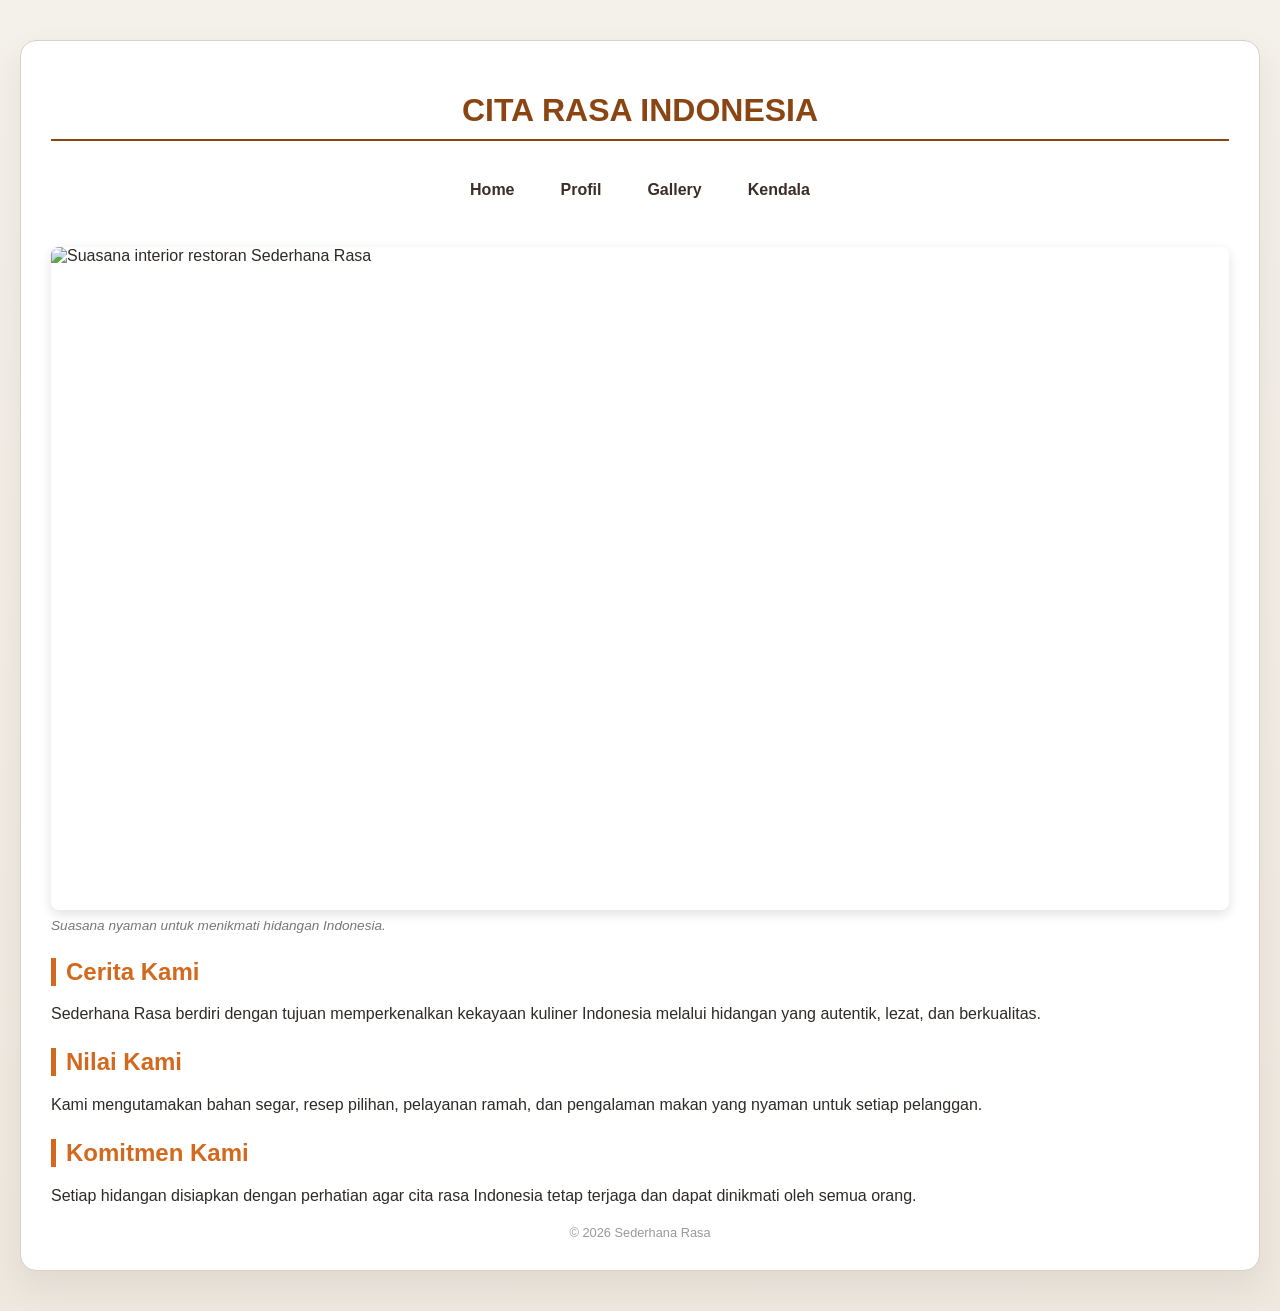
==== About.html @ dd977e62 "First commit / upload awal" ====
<!DOCTYPE html>
<html lang="id">

<head>
  <meta charset="UTF-8">
  <meta name="viewport" content="width=device-width, initial-scale=1.0">
  <title>Cita Rasa Indonesia</title>
  <link rel="stylesheet" href="style.css">
</head>

<body>
  <main class="menu-card">
    <h1>Cita Rasa Indonesia</h1>

    <nav aria-label="Navigasi utama">
      <a href="index.html">Home</a>
      <a href="profil.html">Profil</a>
      <a href="Gallery.html">Gallery</a>
      <a href="Kendala.html">Kendala</a>


    </nav>

    <figure class="restaurant-image">
      <img src="https://images.unsplash.com/photo-1517248135467-4c7edcad34c4?auto=format&fit=crop&w=1200&q=85"
        alt="Suasana interior restoran Sederhana Rasa" loading="lazy">
      <figcaption>Suasana nyaman untuk menikmati hidangan Indonesia.</figcaption>
    </figure>

    <section>
      <h2>Cerita Kami</h2>
      <p>
        Sederhana Rasa berdiri dengan tujuan memperkenalkan kekayaan kuliner
        Indonesia melalui hidangan yang autentik, lezat, dan berkualitas.
      </p>
    </section>

    <section>
      <h2>Nilai Kami</h2>
      <p>
        Kami mengutamakan bahan segar, resep pilihan, pelayanan ramah, dan
        pengalaman makan yang nyaman untuk setiap pelanggan.
      </p>
    </section>

    <section>
      <h2>Komitmen Kami</h2>
      <p>
        Setiap hidangan disiapkan dengan perhatian agar cita rasa Indonesia
        tetap terjaga dan dapat dinikmati oleh semua orang.
      </p>
    </section>

    <div class="copyright">&copy; 2026 Sederhana Rasa</div>
  </main>
</body>

</html>
---- style.css ----
/* Gaya Tampilan (CSS) */
body {
  font-family: 'Arial', sans-serif;
  background: linear-gradient(180deg, #f4f1ea 0%, #efe8df 100%);
  color: #2f2a27;
  margin: 0;
  padding: 40px 20px;
}

.menu-card {
  max-width: 1200px;
  margin: 0 auto;
  background-color: #ffffff;
  padding: 30px;
  border: 1px solid #d9d0c7;
  border-radius: 16px;
  box-shadow: 0 16px 35px rgba(45, 34, 25, 0.08);
}

.page-wrap {
  display: flex;
  align-items: flex-start;
  gap: 28px;
}

.main-content {
  flex: 1;
  min-width: 0;
}

.home-card {
  text-align: center;
}

.restaurant-image {
  margin: 30px 0 0;
}

.restaurant-image img {
  display: block;
  width: 100%;
  aspect-ratio: 16 / 9;
  object-fit: cover;
  border-radius: 8px;
  box-shadow: 0 4px 12px rgba(0, 0, 0, 0.12);
}

.restaurant-image figcaption {
  margin-top: 8px;
  color: #777;
  font-size: 0.85em;
  font-style: italic;
}

.home-content {
  margin: 40px 0;
  line-height: 1.7;
}

.home-button {
  display: inline-block;
  margin-top: 15px;
  padding: 10px 18px;
  background-color: #8b4513;
  color: #ffffff;
  font-weight: bold;
  text-decoration: none;
  border-radius: 5px;
}

.home-button:hover {
  background-color: #d2691e;
}

.gallery-grid {
  display: grid;
  grid-template-columns: repeat(3, 1fr);
  gap: 16px;
  margin-top: 30px;
}

.gallery-item {
  margin: 0;
  overflow: hidden;
  border: 1px solid #e0dcd3;
  border-radius: 8px;
  background-color: #fdfdfd;
}

.gallery-item img {
  display: block;
  width: 100%;
  aspect-ratio: 1 / 1;
  object-fit: cover;
}

.gallery-item figcaption {
  padding: 10px;
  color: #8b4513;
  font-weight: bold;
}

h1 {
  text-align: center;
  color: #8b4513;
  /* Warna cokelat saddle */
  text-transform: uppercase;
  border-bottom: 2px double #8b4513;
  padding-bottom: 10px;
}

.deskripsi {
  text-align: center;
  font-style: italic;
  margin-bottom: 20px;
}

.ai-help {
  width: 240px;
  flex-shrink: 0;
  background: #f9f7f5;
  border: 1px solid #e0d5ca;
  border-left: 4px solid #8b4513;
  border-radius: 12px;
  padding: 10px;
  margin: 16px 0 20px;
  box-shadow: 0 12px 28px rgba(39, 28, 20, 0.06);
}

.ai-header {
  display: flex;
  align-items: center;
  margin-bottom: 8px;
  padding-bottom: 6px;
  border-bottom: 1px solid #e9dfd2;
}

.ai-header h2 {
  margin: 0;
  border: none;
  padding: 0;
  color: #2d2b2a;
  font-size: 0.95rem;
}

.ai-header p {
  margin: 2px 0 0;
  color: #6e625a;
  font-size: 0.65rem;
}

.chat-box {
  display: flex;
  flex-direction: column;
  gap: 5px;
  background: #f2efe9;
  border: 1px solid #e4d9ca;
  border-radius: 8px;
  padding: 8px;
  min-height: 90px;
}

.message {
  max-width: 90%;
  padding: 6px 8px;
  border-radius: 8px;
  line-height: 1.4;
  font-size: 0.68rem;
}

.message.bot {
  background: #ece7e1;
  color: #3d3632;
  align-self: flex-start;
  border-top-left-radius: 5px;
}

.message.user {
  background: linear-gradient(135deg, #1f2a37, #3d4f5d);
  color: #fff;
  align-self: flex-end;
  border-top-right-radius: 5px;
}

.quick-actions {
  display: flex;
  flex-wrap: wrap;
  gap: 5px;
  margin: 8px 0 10px;
}

.chip {
  background: #fff;
  border: 1px solid #d9c4a2;
  color: #6d3d1b;
  border-radius: 999px;
  padding: 5px 7px;
  font-weight: 600;
  cursor: pointer;
  font-size: 0.66rem;
  transition: 0.2s ease;
}

.chip:hover {
  background: #f5ece0;
  transform: translateY(-1px);
}

.chat-input-wrap {
  display: flex;
  gap: 5px;
  align-items: center;
}

.chat-input-wrap input {
  flex: 1;
  border: 1px solid #dbc7a7;
  border-radius: 10px;
  padding: 7px 8px;
  font: inherit;
  background: #fff;
  color: #2f2a27;
  font-size: 0.68rem;
}

.chat-input-wrap input:focus {
  outline: 2px solid rgba(139, 69, 19, 0.16);
  border-color: #a66a36;
}

.chat-input-wrap button {
  border: none;
  border-radius: 10px;
  background: linear-gradient(135deg, #8b4513, #b9662a);
  color: #fff;
  font-weight: 700;
  padding: 7px 9px;
  cursor: pointer;
  min-width: 58px;
  font-size: 0.68rem;
}

.chat-input-wrap button:hover {
  filter: brightness(1.05);
}

nav {
  display: flex;
  justify-content: center;
  gap: 18px;
  margin: 20px 0 24px;
  flex-wrap: wrap;
  padding: 10px 0;
}

nav a {
  color: #3b2d27;
  font-weight: 700;
  text-decoration: none;
  padding: 8px 14px;
  border-radius: 999px;
  transition: 0.2s ease;
}

nav a:hover {
  color: #8b4513;
  background: #f7f0e7;
}

/* Gaya untuk Video Promo */
.video-container {
  width: 100%;
  margin-bottom: 25px;
  text-align: center;
}

.video-container video {
  width: 100%;
  max-width: 100%;
  height: auto;
  border-radius: 8px;
  box-shadow: 0 4px 10px rgba(0, 0, 0, 0.1);
}

.video-note {
  font-size: 0.8em;
  margin-top: 5px;
  color: #666;
}

h2 {
  color: #d2691e;
  border-left: 5px solid #d2691e;
  padding-left: 10px;
  margin-top: 25px;
}

ul {
  list-style: none;
  padding: 0;
}

li {
  display: flex;
  justify-content: space-between;
  padding: 8px 0;
  border-bottom: 1px solid #f0f0f0;
}

.order-guide {
  margin-top: 25px;
}

.order-guide ol {
  padding-left: 20px;
  line-height: 1.8;
}

.order-guide li {
  display: list-item;
  justify-content: normal;
  border-bottom: none;
  padding: 6px 0;
}

.order-form {
  margin-top: 25px;
}

.form-note {
  margin-top: -10px;
  color: #666;
}

.order-items {
  margin-bottom: 20px;
}

.order-items label {
  display: grid;
  grid-template-columns: auto 1fr auto auto;
  gap: 8px;
  align-items: center;
  padding: 10px 0;
  border-bottom: 1px solid #f0f0f0;
}

.order-items label span {
  color: #2e7d32;
  font-weight: bold;
}

.quantity {
  width: 48px;
  padding: 5px;
}

.order-form > label {
  display: block;
  margin: 12px 0 5px;
  font-weight: bold;
}

.order-form > input,
.order-form > textarea {
  box-sizing: border-box;
  width: 100%;
  padding: 9px;
  border: 1px solid #d8d2c8;
  border-radius: 4px;
  font: inherit;
}

.order-form button {
  margin-top: 16px;
  padding: 10px 16px;
  border: 0;
  border-radius: 5px;
  background-color: #8b4513;
  color: #ffffff;
  font-weight: bold;
  cursor: pointer;
}

.order-form button:hover {
  background-color: #d2691e;
}

.order-summary {
  margin-top: 25px;
  padding: 15px;
  border-left: 4px solid #2e7d32;
  background-color: #f4f8f2;
}

.order-summary h2 {
  margin-top: 0;
}

.order-summary li {
  display: list-item;
  border-bottom: none;
  padding: 4px 0;
}

.nama-makanan {
  font-weight: bold;
}

.harga {
  color: #2e7d32;
  /* Warna hijau untuk harga */
  font-weight: bold;
}

.info-alamat {
  margin-top: 30px;
  padding: 15px;
  background-color: #fdfdfd;
  border-top: 1px solid #eee;
  text-align: center;
  font-size: 0.9em;
}

/* Gaya untuk simbol Copyright */
.copyright {
  text-align: center;
  margin-top: 20px;
  font-size: 0.8em;
  color: #999;
}

.issue-intro {
  text-align: center;
  margin: 20px auto 16px;
  max-width: 560px;
}

.issue-card {
  max-width: 820px;
  padding: 22px;
}

.issue-intro h2,
.issue-form h2 {
  margin-top: 0;
  color: #8b4513;
}

.issue-intro p {
  margin-bottom: 0;
}

.issue-options {
  display: grid;
  grid-template-columns: repeat(3, 1fr);
  gap: 10px;
  margin: 0 auto 20px;
}

.issue-options article {
  padding: 12px;
  border: 1px solid #e0d5ca;
  border-radius: 8px;
  background: #f9f7f5;
}

.issue-options h3 {
  margin: 0 0 6px;
  color: #6d3d1b;
  font-size: 0.9rem;
}

.issue-options p {
  margin: 0;
  line-height: 1.5;
  font-size: 0.8rem;
}

.issue-faq {
  max-width: 560px;
  margin: 0 auto 20px;
  padding: 12px 14px;
  border: 1px solid #e0d5ca;
  border-radius: 8px;
  background: #f9f7f5;
}

.issue-faq h2 {
  margin: 0 0 8px;
  color: #8b4513;
  font-size: 1rem;
}

.issue-faq details {
  border-top: 1px solid #e9dfd2;
  padding: 7px 0;
}

.issue-faq details:first-of-type {
  border-top: 0;
}

.issue-faq summary {
  color: #6d3d1b;
  cursor: pointer;
  font-size: 0.8rem;
  font-weight: 700;
}

.issue-faq p {
  margin: 6px 0 0;
  line-height: 1.45;
  font-size: 0.78rem;
}

.issue-form {
  max-width: 560px;
  margin: 0 auto;
  padding: 14px;
  border: 1px solid #e0d5ca;
  border-radius: 8px;
  background: #fdfbf9;
}

.issue-form label {
  display: block;
  margin: 9px 0 4px;
  color: #3b2d27;
  font-weight: 700;
  font-size: 0.8rem;
}

.issue-form select,
.issue-form textarea,
.issue-form input {
  box-sizing: border-box;
  width: 100%;
  border: 1px solid #dbc7a7;
  border-radius: 6px;
  padding: 8px;
  font: inherit;
  color: #2f2a27;
  background: #fff;
}

.issue-form textarea {
  resize: vertical;
}

.issue-submit {
  border: 0;
  cursor: pointer;
}

.issue-status {
  margin: 12px 0 0;
  color: #2e7d32;
  font-weight: 700;
}

@media (max-width: 900px) {
  .page-wrap {
    flex-direction: column;
  }

  .ai-help {
    width: 100%;
  }

  .issue-options {
    grid-template-columns: 1fr;
  }
}

@media (max-width: 600px) {
  .gallery-grid {
    grid-template-columns: 1fr;
  }
}
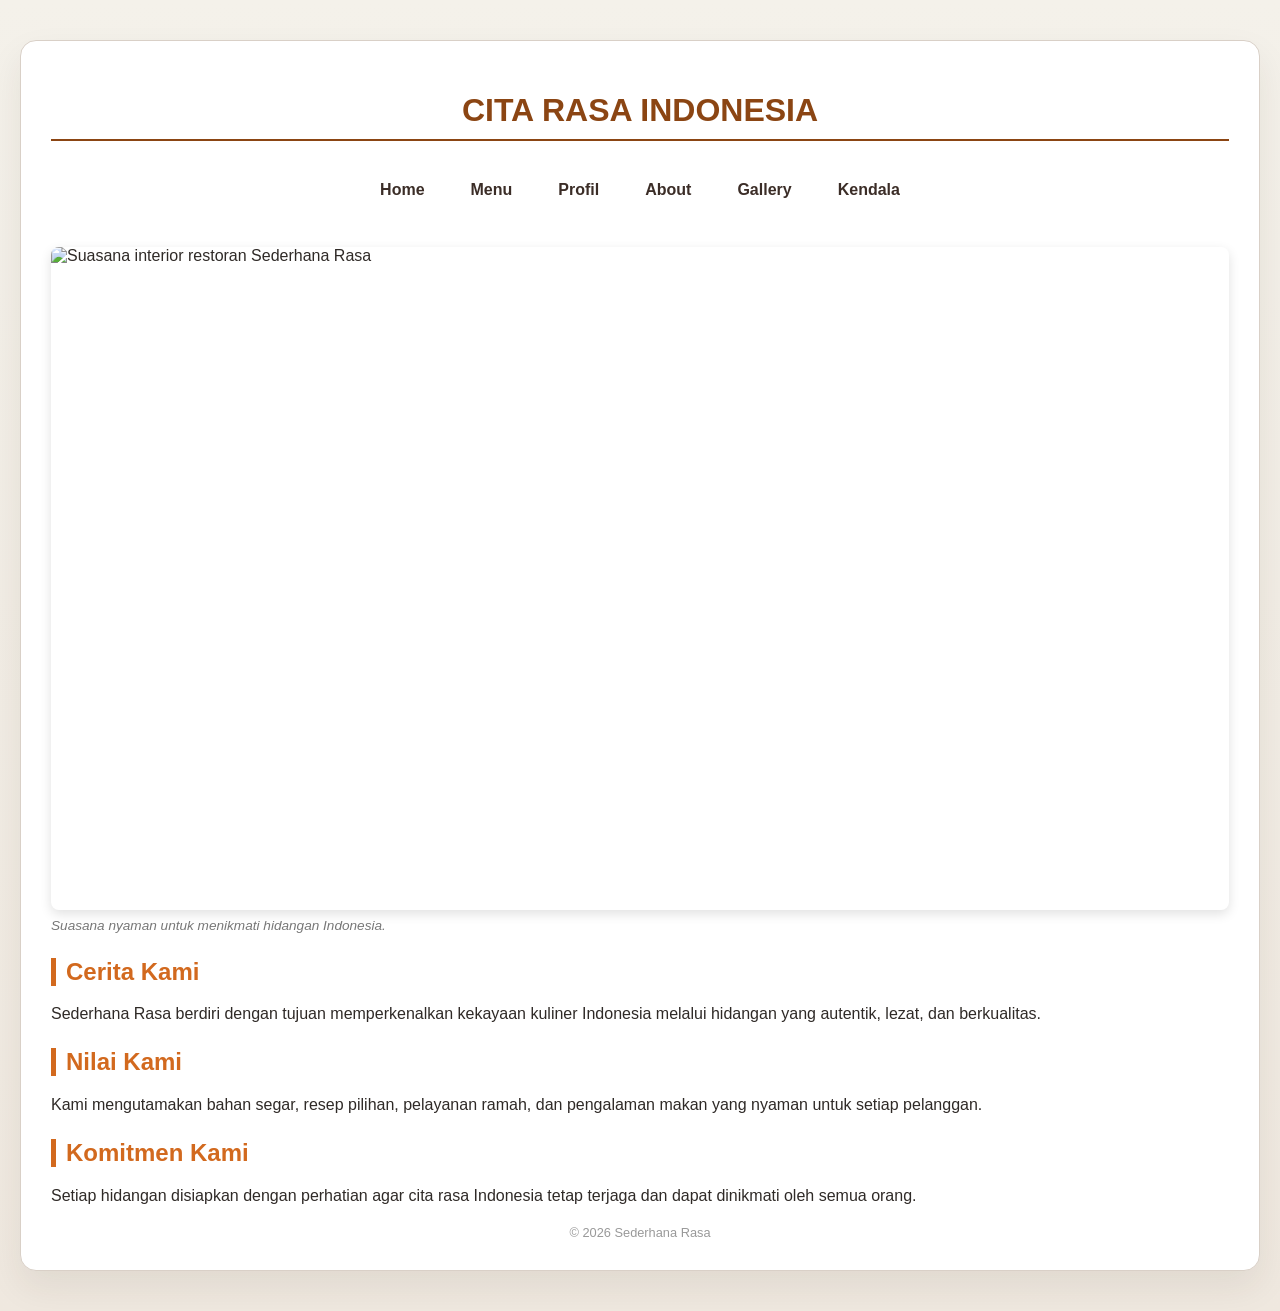
==== commit c9531ba9: "Update fitur terbaru" ====
--- a/About.html
+++ b/About.html
@@ -13,8 +13,10 @@
     <h1>Cita Rasa Indonesia</h1>
 
     <nav aria-label="Navigasi utama">
-      <a href="index.html">Home</a>
+      <a href="home.html">Home</a>
+      <a href="index.html">Menu</a>
       <a href="profil.html">Profil</a>
+      <a href="About.html">About</a>
       <a href="Gallery.html">Gallery</a>
       <a href="Kendala.html">Kendala</a>
 
--- a/style.css
+++ b/style.css
@@ -1,4 +1,39 @@
 /* Gaya Tampilan (CSS) */
+@view-transition {
+  navigation: auto;
+}
+
+::view-transition-old(root) {
+  animation: page-exit 180ms ease both;
+}
+
+::view-transition-new(root) {
+  animation: page-enter 280ms ease both;
+}
+
+html {
+  scroll-behavior: smooth;
+}
+
+a,
+button,
+input,
+select,
+textarea,
+.gallery-item,
+.gallery-item img,
+.issue-options article,
+.issue-faq,
+.order-summary,
+.restaurant-image img {
+  transition:
+    color 180ms ease,
+    background-color 180ms ease,
+    border-color 180ms ease,
+    box-shadow 180ms ease,
+    transform 180ms ease;
+}
+
 body {
   font-family: 'Arial', sans-serif;
   background: linear-gradient(180deg, #f4f1ea 0%, #efe8df 100%);
@@ -92,6 +127,15 @@
   width: 100%;
   aspect-ratio: 1 / 1;
   object-fit: cover;
+}
+
+.gallery-item:hover {
+  transform: translateY(-3px);
+  box-shadow: 0 8px 18px rgba(45, 34, 25, 0.12);
+}
+
+.gallery-item:hover img {
+  transform: scale(1.04);
 }
 
 .gallery-item figcaption {
@@ -305,6 +349,96 @@
   justify-content: space-between;
   padding: 8px 0;
   border-bottom: 1px solid #f0f0f0;
+}
+
+.menu-table {
+  width: 100%;
+  margin-bottom: 24px;
+  border-collapse: collapse;
+  animation: menu-table-enter 450ms ease both;
+}
+
+.menu-table:nth-of-type(2) {
+  animation-delay: 100ms;
+}
+
+.menu-table th,
+.menu-table td {
+  padding: 10px 12px;
+  border: 1px solid #e0d5ca;
+  text-align: left;
+  transition: background-color 180ms ease;
+}
+
+.menu-table th {
+  background-color: #f7f0e7;
+  color: #6d3d1b;
+}
+
+.menu-table td:last-child {
+  color: #2e7d32;
+  font-weight: bold;
+  text-align: right;
+}
+
+.menu-table tbody tr:hover td {
+  background-color: #f8f5ef;
+}
+
+@keyframes page-enter {
+  from {
+    opacity: 0;
+    transform: translateY(8px);
+  }
+
+  to {
+    opacity: 1;
+    transform: translateY(0);
+  }
+}
+
+@keyframes page-exit {
+  to {
+    opacity: 0;
+  }
+}
+
+@keyframes menu-table-enter {
+  from {
+    opacity: 0;
+    transform: translateY(8px);
+  }
+
+  to {
+    opacity: 1;
+    transform: translateY(0);
+  }
+}
+
+@media (prefers-reduced-motion: reduce) {
+  ::view-transition-old(root),
+  ::view-transition-new(root) {
+    animation: none;
+  }
+
+  html {
+    scroll-behavior: auto;
+  }
+
+  *,
+  *::before,
+  *::after {
+    animation-duration: 0.01ms !important;
+    animation-iteration-count: 1 !important;
+    scroll-behavior: auto !important;
+    transition-duration: 0.01ms !important;
+  }
+}
+
+@supports not (view-transition-name: root) {
+  body {
+    animation: page-enter 280ms ease both;
+  }
 }
 
 .order-guide {
@@ -578,3 +712,467 @@
     grid-template-columns: 1fr;
   }
 }
+
+.landing-page {
+  padding: 0;
+  background: #f4f7f2;
+  color: #263a31;
+  font-family: Arial, sans-serif;
+}
+
+.landing-page h1,
+.landing-page h2 {
+  border: 0;
+  padding: 0;
+  text-align: left;
+  text-transform: none;
+}
+
+.landing-header {
+  position: sticky;
+  top: 0;
+  z-index: 10;
+  display: flex;
+  align-items: center;
+  justify-content: space-between;
+  gap: 24px;
+  padding: 12px 6vw;
+  border-bottom: 1px solid #e3e9e3;
+  background: rgba(255, 255, 255, 0.96);
+}
+
+.brand {
+  display: inline-flex;
+  align-items: center;
+  gap: 10px;
+  color: #203b30;
+  font-family: Georgia, 'Times New Roman', serif;
+  font-size: 1.15rem;
+  font-weight: 700;
+  text-decoration: none;
+  white-space: nowrap;
+}
+
+.brand-mark {
+  display: grid;
+  width: 36px;
+  aspect-ratio: 1;
+  place-items: center;
+  border-radius: 50%;
+  background: #24523f;
+  color: #fff;
+  font-family: Arial, sans-serif;
+  font-size: 0.72rem;
+}
+
+.landing-nav {
+  display: flex;
+  align-items: center;
+  justify-content: flex-end;
+  gap: 2px;
+  margin: 0;
+  padding: 0;
+}
+
+.landing-nav a {
+  padding: 9px 11px;
+  border-radius: 4px;
+  color: #33473d;
+  font-size: 0.88rem;
+  font-weight: 700;
+  text-decoration: none;
+  white-space: nowrap;
+}
+
+.landing-nav a:hover {
+  background: #eaf1eb;
+  color: #1d6746;
+}
+
+.landing-page a:focus-visible {
+  outline: 3px solid #e49a65;
+  outline-offset: 3px;
+}
+
+.landing-hero {
+  position: relative;
+  display: flex;
+  min-height: min(620px, 68svh);
+  align-items: center;
+  overflow: hidden;
+  background: #1c3329;
+  color: #fff;
+}
+
+.landing-hero::after {
+  position: absolute;
+  inset: 0;
+  background: rgba(13, 29, 23, 0.58);
+  content: '';
+}
+
+.hero-image {
+  position: absolute;
+  inset: 0;
+  width: 100%;
+  height: 100%;
+  object-fit: cover;
+  object-position: center 55%;
+}
+
+.hero-content {
+  position: relative;
+  z-index: 1;
+  width: min(1120px, 100%);
+  margin: 0 auto;
+  padding: 68px 6vw;
+}
+
+.hero-kicker,
+.section-kicker {
+  margin: 0 0 14px;
+  color: #bde0c7;
+  font-size: 0.78rem;
+  font-weight: 700;
+  text-transform: uppercase;
+}
+
+.hero-content h1 {
+  max-width: 720px;
+  margin: 0;
+  color: #fff;
+  font-family: Georgia, 'Times New Roman', serif;
+  font-size: 3.5rem;
+  font-weight: 500;
+  line-height: 1.08;
+}
+
+.hero-description {
+  max-width: 520px;
+  margin: 20px 0 28px;
+  color: #f0f3ef;
+  font-size: 1.05rem;
+  line-height: 1.7;
+}
+
+.order-button {
+  display: inline-flex;
+  min-height: 48px;
+  align-items: center;
+  justify-content: center;
+  padding: 0 22px;
+  border-radius: 4px;
+  background: #d85e3e;
+  color: #fff;
+  font-weight: 700;
+  text-decoration: none;
+}
+
+.order-button:hover {
+  transform: translateY(-2px);
+  background: #bd482f;
+  box-shadow: 0 8px 18px rgba(0, 0, 0, 0.2);
+}
+
+.landing-section {
+  width: min(1200px, 100%);
+  margin: 0 auto;
+  padding: 68px 6vw;
+}
+
+.section-heading {
+  max-width: 620px;
+  margin-bottom: 34px;
+}
+
+.section-kicker {
+  margin-bottom: 10px;
+  color: #28704e;
+}
+
+.section-heading h2 {
+  margin: 0 0 10px;
+  color: #203b30;
+  font-family: Georgia, 'Times New Roman', serif;
+  font-size: 2.35rem;
+  font-weight: 500;
+}
+
+.section-heading > p:last-child {
+  margin: 0;
+  color: #647269;
+  line-height: 1.65;
+}
+
+.menu-grid {
+  display: grid;
+  grid-template-columns: minmax(0, 1.2fr) minmax(0, 0.8fr);
+  gap: 48px;
+  align-items: start;
+}
+
+.menu-group h3 {
+  margin: 0 0 14px;
+  color: #203b30;
+  font-family: Georgia, 'Times New Roman', serif;
+  font-size: 1.45rem;
+  font-weight: 500;
+}
+
+.table-scroll {
+  max-width: 100%;
+  overflow-x: auto;
+}
+
+.landing-page .menu-table {
+  min-width: 100%;
+  margin: 0;
+  background: #fff;
+}
+
+.landing-page .menu-table caption {
+  position: absolute;
+  width: 1px;
+  height: 1px;
+  overflow: hidden;
+  clip-path: inset(50%);
+  white-space: nowrap;
+}
+
+.landing-page .menu-table th,
+.landing-page .menu-table td {
+  padding: 12px 14px;
+  border: 0;
+  border-bottom: 1px solid #e5ebe5;
+  text-align: left;
+  white-space: nowrap;
+}
+
+.landing-page .menu-table th {
+  background: #e8f0e9;
+  color: #294b39;
+  font-size: 0.8rem;
+  text-transform: uppercase;
+}
+
+.landing-page .menu-table td {
+  color: #34463b;
+}
+
+.landing-page .menu-table td:last-child {
+  color: #16834b;
+  font-weight: 700;
+  text-align: right;
+}
+
+.landing-page .menu-table tbody tr:hover td {
+  background: #f1f6f1;
+}
+
+.landing-page .menu-table:nth-of-type(2) {
+  animation-delay: 100ms;
+}
+
+.order-section {
+  background: #203b30;
+  color: #fff;
+}
+
+.order-section .landing-section {
+  padding-top: 64px;
+  padding-bottom: 72px;
+}
+
+.order-section .section-heading h2 {
+  color: #fff;
+}
+
+.order-section .section-heading > p:last-child {
+  color: #d2dfd5;
+}
+
+.order-section .section-kicker {
+  color: #bde0c7;
+}
+
+.order-steps {
+  display: grid;
+  grid-template-columns: repeat(5, minmax(0, 1fr));
+  gap: 20px;
+  margin: 0;
+  padding: 0;
+  list-style: none;
+}
+
+.order-steps li {
+  display: flex;
+  min-width: 0;
+  flex-direction: column;
+  align-items: flex-start;
+  gap: 16px;
+  padding: 20px 12px 0 0;
+  border-top: 1px solid rgba(255, 255, 255, 0.28);
+  border-bottom: 0;
+}
+
+.step-number {
+  color: #ed9a77;
+  font-family: Georgia, 'Times New Roman', serif;
+  font-size: 1.8rem;
+}
+
+.order-steps h3 {
+  margin: 0 0 7px;
+  color: #fff;
+  font-size: 1rem;
+}
+
+.order-steps p {
+  margin: 0;
+  color: #d2dfd5;
+  font-size: 0.9rem;
+  line-height: 1.6;
+}
+
+.landing-footer {
+  background: #14271f;
+  color: #e5ece7;
+}
+
+.footer-content {
+  display: grid;
+  width: min(1200px, 100%);
+  grid-template-columns: minmax(0, 1fr) minmax(250px, 0.8fr);
+  gap: 34px;
+  margin: 0 auto;
+  padding: 48px 6vw 22px;
+}
+
+.footer-brand {
+  color: #fff;
+  font-family: Georgia, 'Times New Roman', serif;
+  font-size: 1.35rem;
+  font-weight: 700;
+  text-decoration: none;
+}
+
+.footer-content > div > p {
+  max-width: 360px;
+  color: #b9c8be;
+  line-height: 1.6;
+}
+
+.footer-content address {
+  display: grid;
+  justify-items: start;
+  gap: 9px;
+  font-style: normal;
+}
+
+.footer-content address h2 {
+  margin: 0 0 4px;
+  color: #fff;
+  font-family: Georgia, 'Times New Roman', serif;
+  font-size: 1.2rem;
+  font-weight: 500;
+}
+
+.footer-content address a {
+  color: #d5e2d9;
+  text-decoration: none;
+}
+
+.footer-content address a:hover {
+  color: #fff;
+  text-decoration: underline;
+}
+
+.footer-copyright {
+  grid-column: 1 / -1;
+  margin: 10px 0 0;
+  padding-top: 18px;
+  border-top: 1px solid rgba(255, 255, 255, 0.16);
+  color: #aebdb3;
+  font-size: 0.82rem;
+}
+
+@media (max-width: 760px) {
+  .landing-header {
+    align-items: flex-start;
+    flex-direction: column;
+    gap: 8px;
+    padding: 12px 20px 8px;
+  }
+
+  .landing-nav {
+    width: 100%;
+    justify-content: flex-start;
+    overflow-x: auto;
+  }
+
+  .landing-nav a {
+    padding: 9px 10px;
+  }
+
+  .landing-hero {
+    min-height: min(540px, 68svh);
+  }
+
+  .hero-content {
+    padding: 60px 24px;
+  }
+
+  .hero-content h1 {
+    font-size: 2.7rem;
+  }
+
+  .landing-section {
+    padding: 54px 22px;
+  }
+
+  .menu-grid {
+    grid-template-columns: 1fr;
+    gap: 34px;
+  }
+
+  .order-section .landing-section {
+    padding-top: 54px;
+    padding-bottom: 58px;
+  }
+
+  .order-steps {
+    grid-template-columns: 1fr;
+    gap: 0;
+  }
+
+  .order-steps li {
+    display: grid;
+    grid-template-columns: 42px 1fr;
+    gap: 14px;
+    padding: 17px 0;
+  }
+
+  .step-number {
+    grid-row: span 2;
+  }
+
+  .footer-content {
+    grid-template-columns: 1fr;
+    gap: 24px;
+    padding: 38px 22px 20px;
+  }
+
+  .footer-copyright {
+    grid-column: auto;
+  }
+}
+
+@media (max-width: 400px) {
+  .hero-content h1 {
+    font-size: 2.3rem;
+  }
+
+  .section-heading h2 {
+    font-size: 2rem;
+  }
+}
